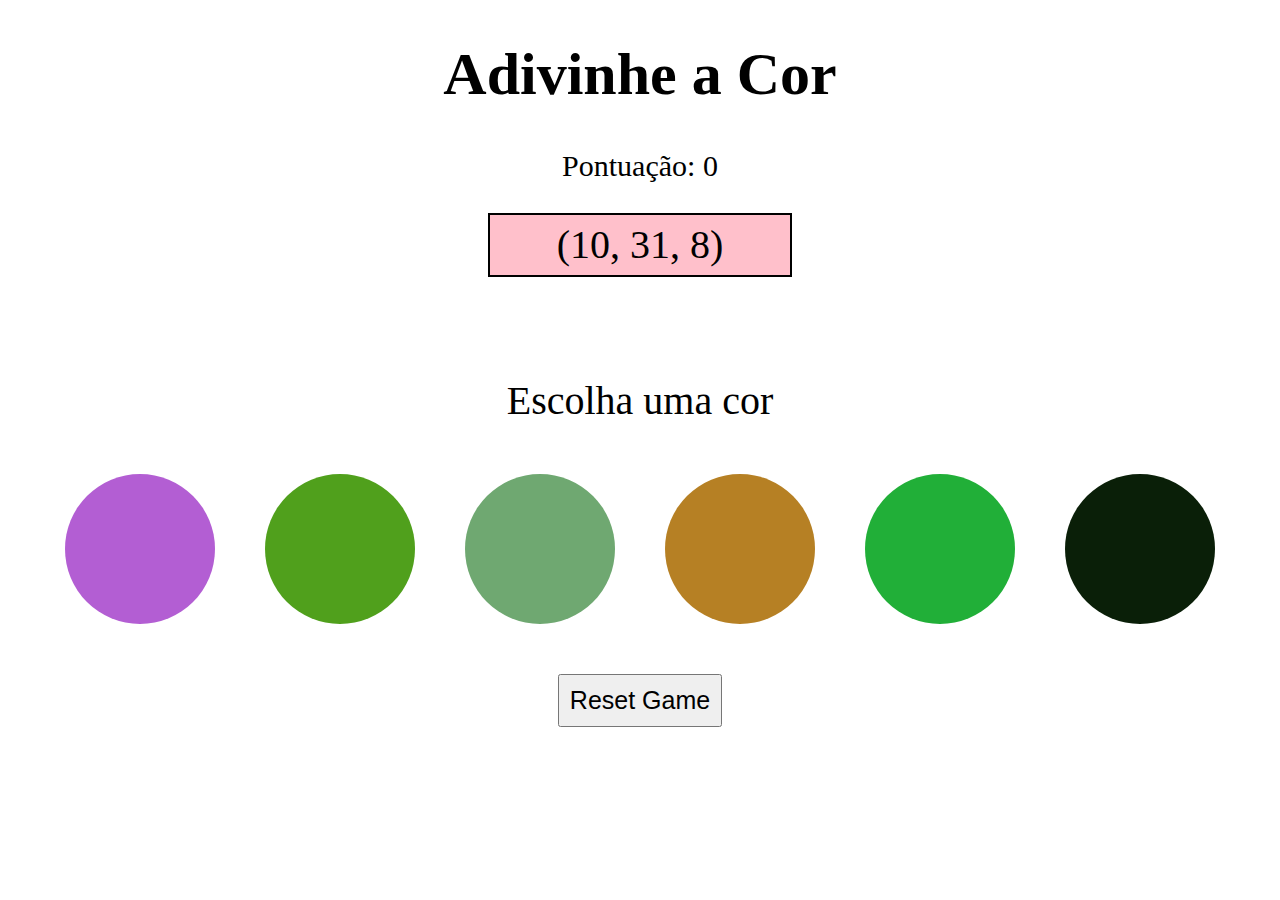
==== projetos/color-guess/index.html @ 828fe42c "Adição de novos projetos" ====
<!DOCTYPE html>
<html lang="pt-br">
<head>
  <meta charset="UTF-8">
  <meta http-equiv="X-UA-Compatible" content="IE=edge">
  <meta name="viewport" content="width=device-width, initial-scale=1.0">
  <link rel="stylesheet" href="style.css">
  <title>Color Guess</title>
</head>
<body>
  <h1 id="title">Adivinhe a Cor</h1>
  <p id="score-container">Pontuação: <span id="score">0</span></p> 
  <p id="rgb-color"></p>
  <p id="answer">Escolha uma cor</p>
  <div id="ball-container">
    <div class="ball"></div>
    <div class="ball"></div>
    <div class="ball"></div>
    <div class="ball"></div>
    <div class="ball"></div>
    <div class="ball"></div>
  </div>
  <button id="reset-game">Reset Game</button>
  <script src="script.js"></script>
</body>
</html>
---- projetos/color-guess/style.css ----
body {
  text-align: center;
}

h1 {
  font-size: 60px;
}

#score-container {
  font-size: 30px;
}

#rgb-color {
  font-size: 40px;
  border: 2px solid black;
  background-color: pink;
  line-height: 60px;
  width: 300px;
  vertical-align: middle;
  margin: auto;
}

#answer {
  font-size: 40px;
  margin-top: 100px;
}

#ball-container {
  display: flex;
  flex-direction: row;
  gap: 50px;
  justify-content: center;
  margin-top: 50px;
  margin-bottom: 50px;
}

.ball {
  height: 150px;
  width: 150px;
  border-radius: 100%;
}

.selected {
  border: 5px black solid;
}

#reset-game {
  font-size: 25px;
  padding: 10px;
}
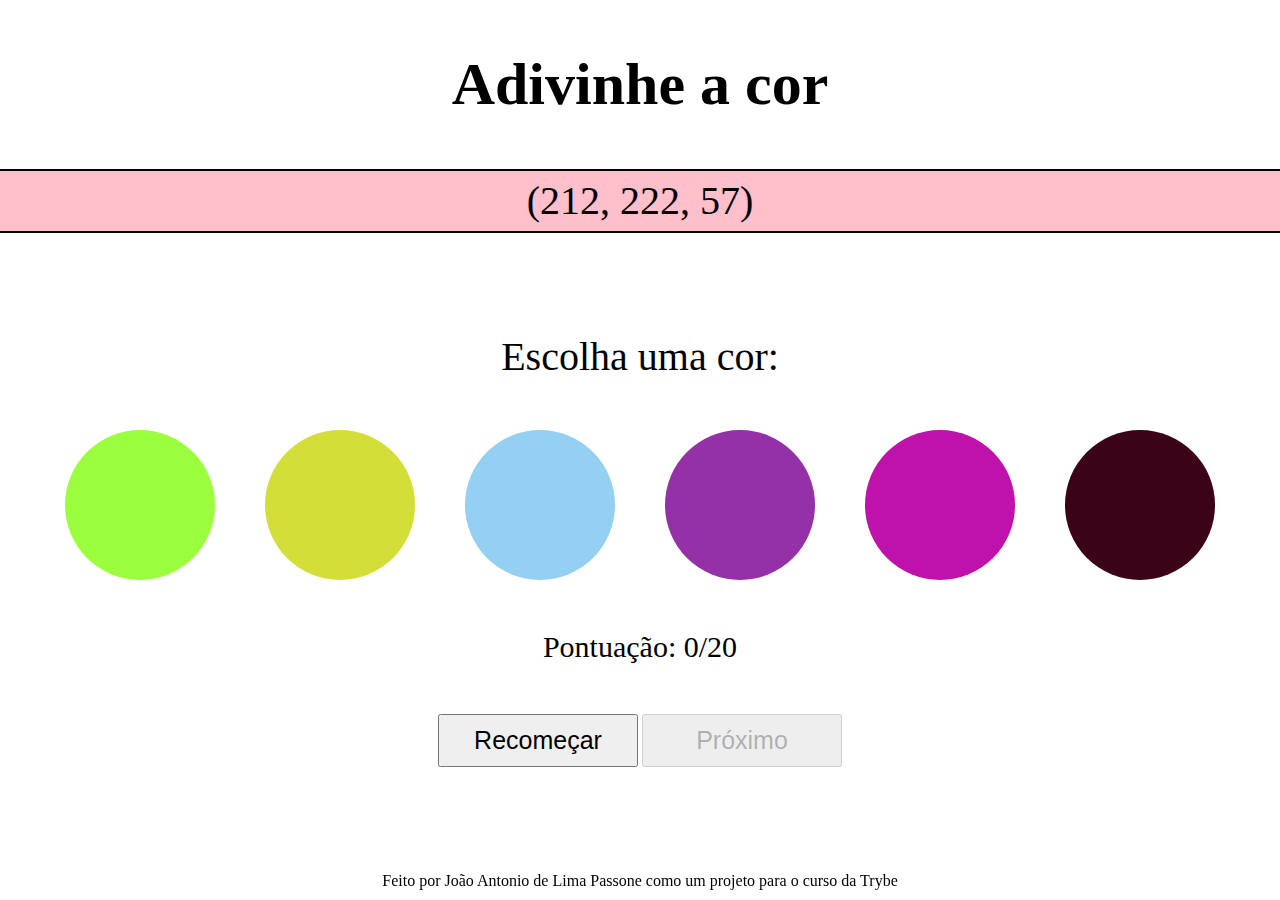
==== commit f79addfb: "Atualização do projeto Color Guess" ====
--- a/projetos/color-guess/index.html
+++ b/projetos/color-guess/index.html
@@ -8,10 +8,9 @@
   <title>Color Guess</title>
 </head>
 <body>
-  <h1 id="title">Adivinhe a Cor</h1>
-  <p id="score-container">Pontuação: <span id="score">0</span></p> 
+  <h1 id="title">Adivinhe a cor</h1>
   <p id="rgb-color"></p>
-  <p id="answer">Escolha uma cor</p>
+  <p id="answer"></p>
   <div id="ball-container">
     <div class="ball"></div>
     <div class="ball"></div>
@@ -20,7 +19,10 @@
     <div class="ball"></div>
     <div class="ball"></div>
   </div>
-  <button id="reset-game">Reset Game</button>
+  <p id="score-container">Pontuação: <span id="score">0</span><span>/20</span></p>
+  <button id="reset-game">Recomeçar</button>
+  <button id="next-game">Próximo</button>
+  <footer>Feito por João Antonio de Lima Passone como um projeto para o curso da Trybe</footer>
   <script src="script.js"></script>
 </body>
 </html>
--- a/projetos/color-guess/style.css
+++ b/projetos/color-guess/style.css
@@ -1,21 +1,28 @@
+* {
+  margin: 0;
+}
+
 body {
   text-align: center;
 }
 
 h1 {
   font-size: 60px;
+  margin: 50px 0 50px;
 }
 
 #score-container {
   font-size: 30px;
+  margin-bottom: 50px;
 }
 
 #rgb-color {
   font-size: 40px;
-  border: 2px solid black;
+  border-top: 2px solid black;
+  border-bottom: 2px solid black;
   background-color: pink;
   line-height: 60px;
-  width: 300px;
+  width: 100vw;
   vertical-align: middle;
   margin: auto;
 }
@@ -29,9 +36,10 @@
   display: flex;
   flex-direction: row;
   gap: 50px;
+  height: 180px;
   justify-content: center;
   margin-top: 50px;
-  margin-bottom: 50px;
+  margin-bottom: 20px;
 }
 
 .ball {
@@ -44,7 +52,19 @@
   border: 5px black solid;
 }
 
-#reset-game {
+#reset-game, #next-game {
   font-size: 25px;
   padding: 10px;
+  width: 200px;
 }
+
+#next-game:enabled {
+  background-color: green;
+  color: white
+}
+
+footer {
+  bottom: 10px;
+  position: fixed;
+  width: 100%;
+}
